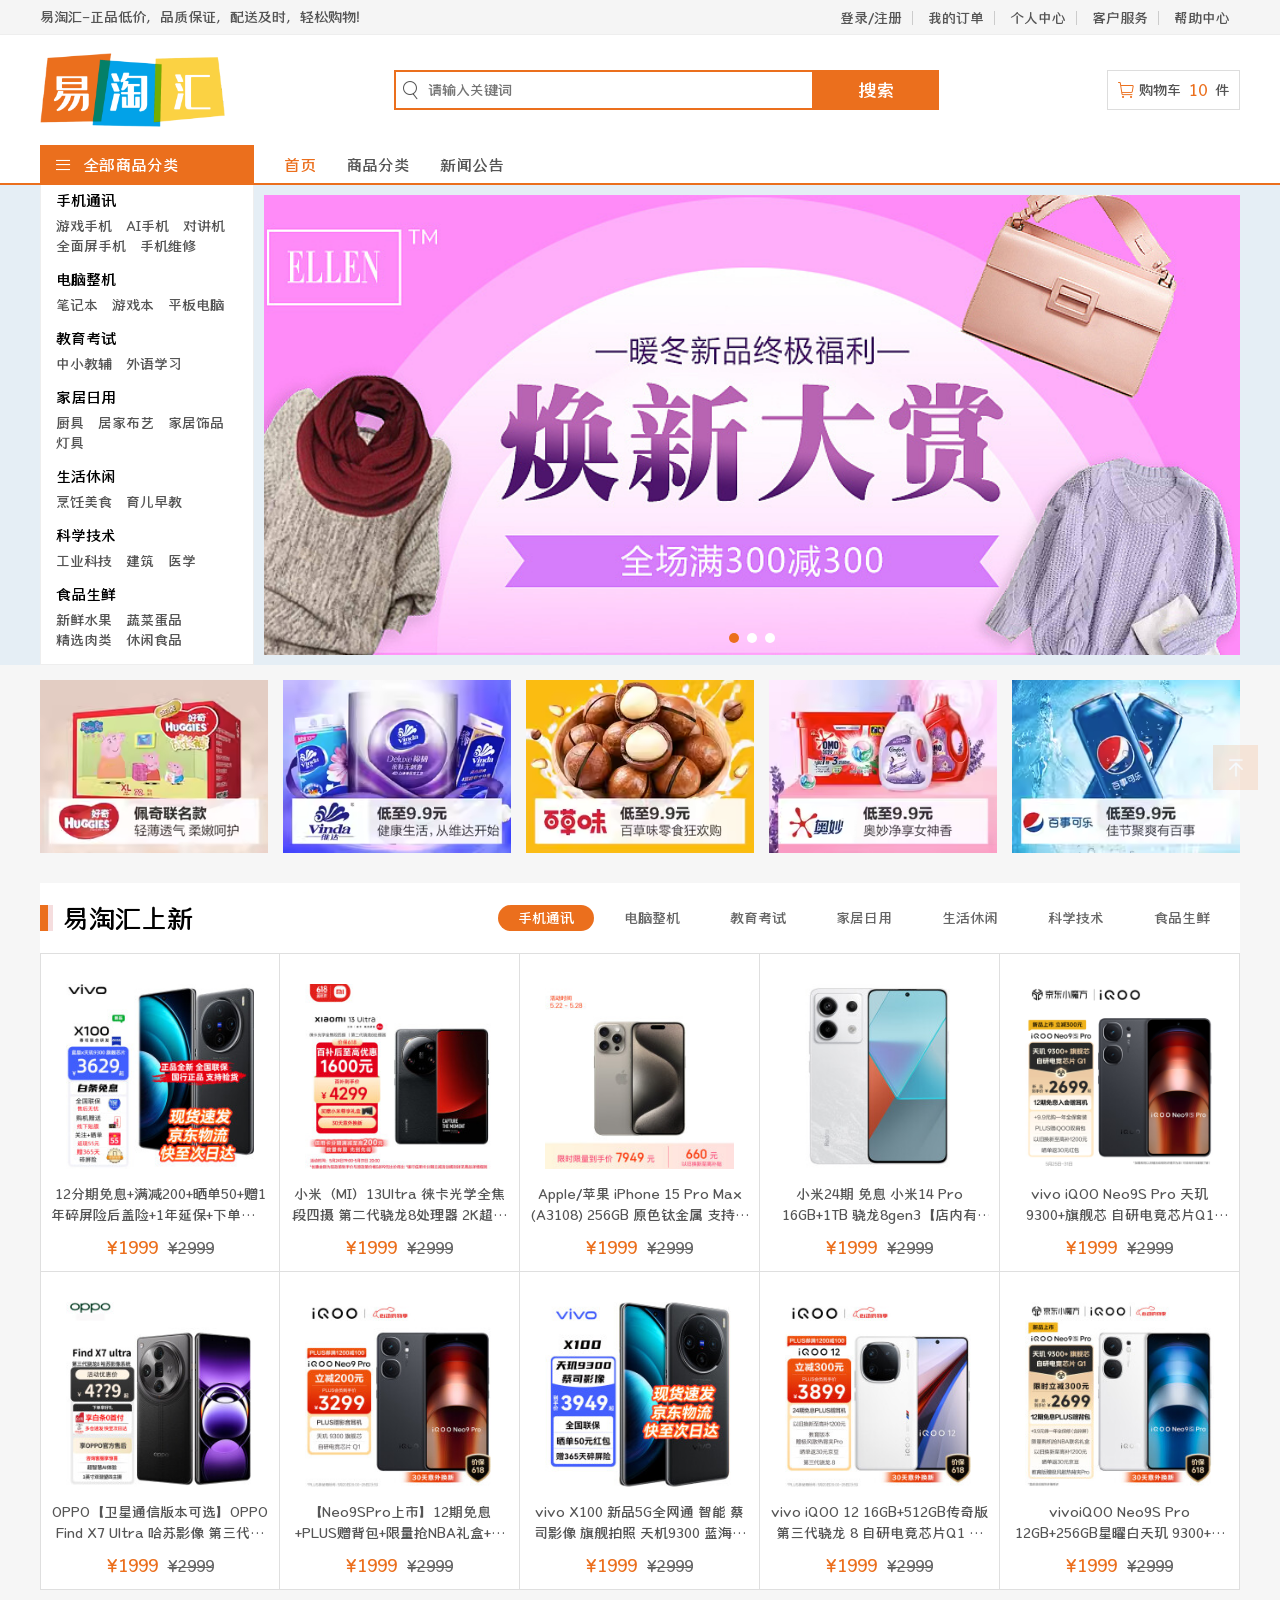
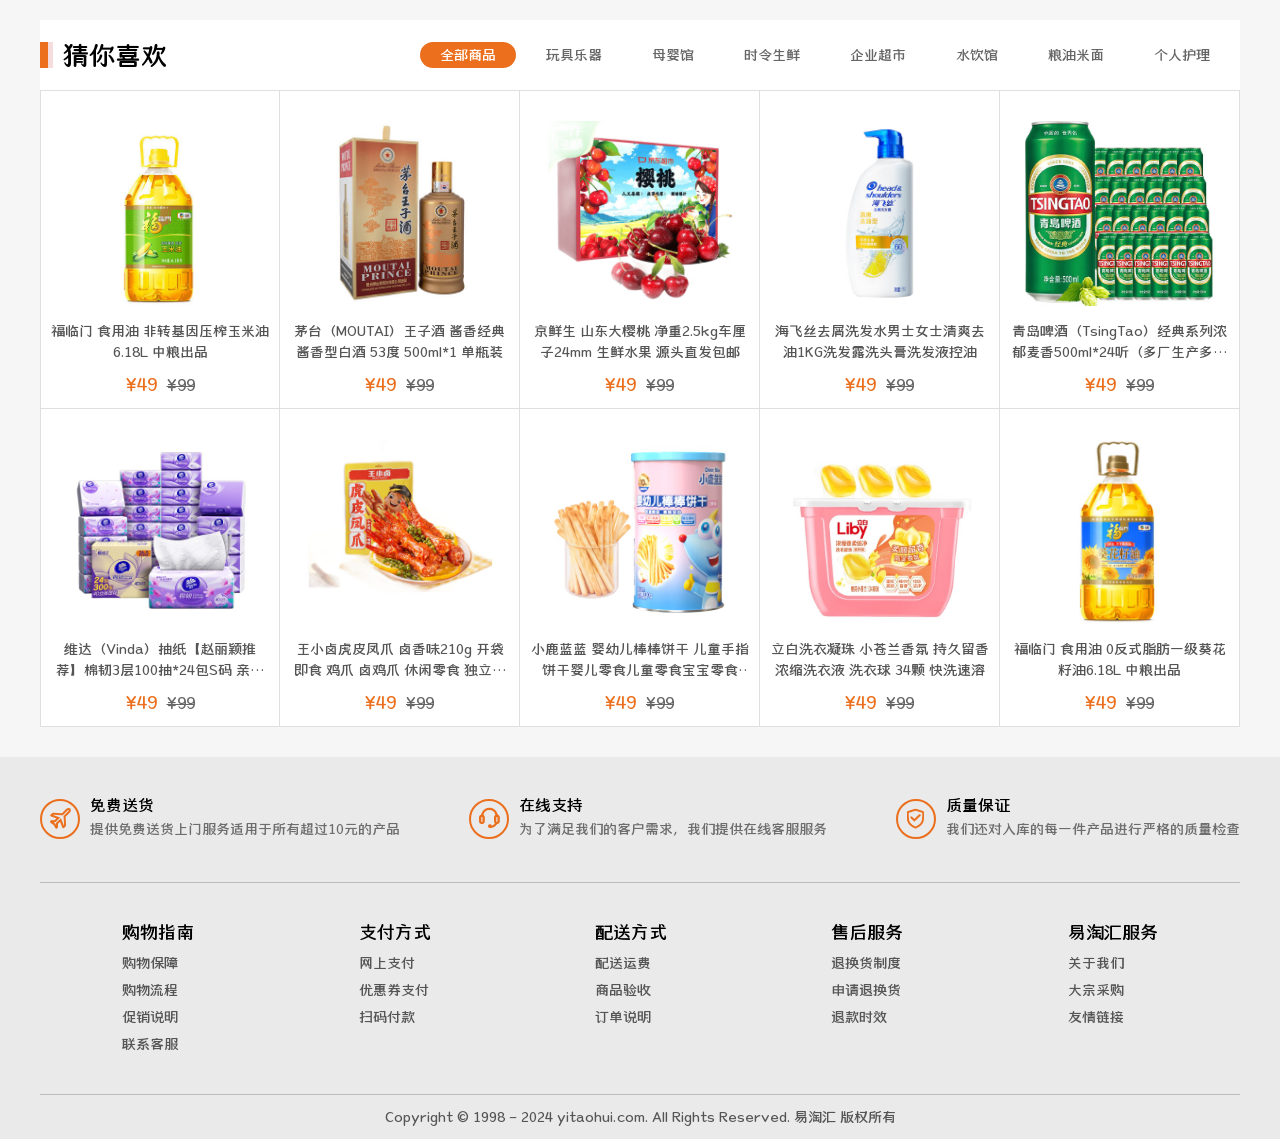
==== target/classes/static/index.html @ 81fc7fd7 "v1.0" ====
<!DOCTYPE html>
<html lang="en">

<head>
    <meta charset="UTF-8">
    <meta http-equiv="X-UA-Compatible" content="IE=edge">
    <meta name="applicable-device" content="pc,mobile">
    <!-- <meta name="viewport" content="width=device-width, initial-scale=1.0"> -->
    <link rel="shortcut icon" href="./images/favicon.png" type="image/x-icon">
    <title>首页</title>
    <link rel="stylesheet" href="./icon/iconfont.css">
    <link rel="stylesheet" href="./css/common.css">
    <link rel="stylesheet" href="./css/swiper-bundle.min.css">
    <link rel="stylesheet" href="./css/main.css">
</head>

<body>
    <div class="header-top">
        <div class="container">
            <div class="left">易淘汇-正品低价，品质保证，配送及时，轻松购物！</div>
            <div class="right">
                <a href="./login.html">登录/注册</a>
                <a href="./orderForm.html">我的订单</a>
                <a href="javascript:;">个人中心</a>
                <a href="javascript:;">客户服务</a>
                <a href="javascript:;">帮助中心</a>
            </div>
        </div>
    </div>

    <div class="header-middle">
        <div class="container">
            <a href="./index.html" class="logo">
                <img src="./images/logo.png" alt="" />
            </a>
            <div class="search">
                <form action="">
                    <i class="iconfont icon-sousuo"></i>
                    <input type="text" placeholder="请输入关键词" />
                    <button>搜索</button>
                </form>
            </div>
            <a href="./cart.html" class="cart">
                <i class="iconfont icon-gouwuche"></i>
                购物车<span>10</span>件
            </a>
        </div>
    </div>

    <div class="header">
        <div class="container">
            <div class="cate">
                <span>
                    <i class="iconfont icon-fenlei"></i>全部商品分类
                </span>
                <div class="cate-detail">
                    <div class="item">
                        <a href="javascript:;" class="fir">手机通讯</a>
                        <div class="sub">
                            <a href="javascript:;">游戏手机</a>
                            <a href="javascript:;">AI手机</a>
                            <a href="javascript:;">对讲机</a>
                            <a href="javascript:;">全面屏手机</a>
                            <a href="javascript:;">手机维修</a>
                        </div>
                    </div>
                    <div class="item">
                        <a href="javascript:;" class="fir">电脑整机</a>
                        <div class="sub">
                            <a href="javascript:;">笔记本</a>
                            <a href="javascript:;">游戏本</a>
                            <a href="javascript:;">平板电脑</a>
                        </div>
                    </div>
                    <div class="item">
                        <a href="javascript:;" class="fir">教育考试</a>
                        <div class="sub">
                            <a href="javascript:;">中小教辅</a>
                            <a href="javascript:;">外语学习</a>
                        </div>
                    </div>
                    <div class="item">
                        <a href="javascript:;" class="fir">家居日用</a>
                        <div class="sub">
                            <a href="javascript:;">厨具</a>
                            <a href="javascript:;">居家布艺</a>
                            <a href="javascript:;">家居饰品</a>
                            <a href="javascript:;">灯具</a>
                        </div>
                    </div>
                    <div class="item">
                        <a href="javascript:;" class="fir">生活休闲</a>
                        <div class="sub">
                            <a href="javascript:;">烹饪美食</a>
                            <a href="javascript:;">育儿早教</a>
                        </div>
                    </div>
                    <div class="item">
                        <a href="javascript:;" class="fir">科学技术</a>
                        <div class="sub">
                            <a href="javascript:;">工业科技</a>
                            <a href="javascript:;">建筑</a>
                            <a href="javascript:;">医学</a>
                        </div>
                    </div>
                    <div class="item">
                        <a href="javascript:;" class="fir">食品生鲜</a>
                        <div class="sub">
                            <a href="javascript:;">新鲜水果</a>
                            <a href="javascript:;">蔬菜蛋品</a>
                            <a href="javascript:;">精选肉类</a>
                            <a href="javascript:;">休闲食品</a>
                        </div>
                    </div>
                </div>
            </div>
            <ul class="menu">
                <li class="active"><a href="./index.html">首页</a></li>
                <li><a href="./productList.html">商品分类</a></li>
                <li><a href="./news.html">新闻公告</a></li>
            </ul>
        </div>
    </div>

    <div class="index-banner">
        <div class="container">
            <div class="swiper aki-swiper">
                <div class="swiper-wrapper">
                    <div class="swiper-slide">
                        <a href="javascript:;" class="box-img">
                            <img src="./images/banner1.jpg" alt="" />
                        </a>
                    </div>
                    <div class="swiper-slide">
                        <a href="javascript:;" class="box-img">
                            <img src="./images/banner2.png" alt="" />
                        </a>
                    </div>
                    <div class="swiper-slide">
                        <a href="javascript:;" class="box-img">
                            <img src="./images/banner3.jpg" alt="" />
                        </a>
                    </div>
                </div>
                <div class="swiper-button-prev"></div>
                <div class="swiper-button-next"></div>
                <div class="swiper-pagination"></div>
            </div>
        </div>
    </div>

    <div class="index-recommend">
        <div class="container">
            <a href="javascript:;">
                <img src="./images/banner-recommend4.avif" alt="" />
                <div class="layer">好奇成长裤<br>佩奇联名款</div>
            </a>
            <a href="javascript:;">
                <img src="./images/banner-recommend5.avif" alt="" />
                <div class="layer">维达低<br>至9.9元</div>
            </a>
            <a href="javascript:;">
                <img src="./images/banner-recommend6.avif" alt="" />
                <div class="layer">百草味<br>低至9.9元</div>
            </a>
            <a href="javascript:;">
                <img src="./images/banner-recommend7.avif" alt="" />
                <div class="layer">奥妙净享女神香<br>低至9.9元</div>
            </a>
            <a href="javascript:;">
                <img src="./images/banner-recommend8.avif" alt="" />
                <div class="layer">佳节聚爽有百事<br>低至9.9元</div>
            </a>
        </div>
    </div>

    <div class="index-sec1">
        <div class="container">
            <div class="common-title">
                <h1>易淘汇上新</h1>
                <div class="cate">
                    <a href="javascript:;" class="active">手机通讯</a>
                    <a href="javascript:;">电脑整机</a>
                    <a href="javascript:;">教育考试</a>
                    <a href="javascript:;">家居日用</a>
                    <a href="javascript:;">生活休闲</a>
                    <a href="javascript:;">科学技术</a>
                    <a href="javascript:;">食品生鲜</a>
                </div>
            </div>
            <div class="item-all">
                <a href="./productShow.html" class="item">
                    <div class="box-img">
                        <img src="./images/product1.jpg" alt="" />
                    </div>
                    <h3 class="clamp2">12分期免息+满减200+晒单50+赠1年碎屏险后盖险+1年延保+下单后关注店铺额外返现5元</h3>
                    <div class="price">￥1999<span>￥2999</span></div>
                </a>
                <a href="./productShow.html" class="item">
                    <div class="box-img">
                        <img src="./images/product2.jpg" alt="" />
                    </div>
                    <h3 class="clamp2">小米（MI）13Ultra 徕卡光学全焦段四摄 第二代骁龙8处理器 2K超色准屏 16+512GB 黑色 AI</h3>
                    <div class="price">￥1999<span>￥2999</span></div>
                </a>
                <a href="./productShow.html" class="item">
                    <div class="box-img">
                        <img src="./images/product3.jpg" alt="" />
                    </div>
                    <h3 class="clamp2">Apple/苹果 iPhone 15 Pro Max (A3108) 256GB 原色钛金属 支持移动联通电信5G 双卡双待</h3>
                    <div class="price">￥1999<span>￥2999</span></div>
                </a>
                <a href="./productShow.html" class="item">
                    <div class="box-img">
                        <img src="./images/product4.jpg" alt="" />
                    </div>
                    <h3 class="clamp2">小米24期 免息 小米14 Pro 16GB+1TB 骁龙8gen3【店内有售】 Redmi Note13 Pro 2亿像素 5G</h3>
                    <div class="price">￥1999<span>￥2999</span></div>
                </a>
                <a href="./productShow.html" class="item">
                    <div class="box-img">
                        <img src="./images/product5.png" alt="" />
                    </div>
                    <h3 class="clamp2">vivo iQOO Neo9S Pro 天玑9300+旗舰芯 自研电竞芯片Q1 1.5K 144Hz 8T 全天候无感屏 电竞游戏5G</h3>
                    <div class="price">￥1999<span>￥2999</span></div>
                </a>
                <a href="./productShow.html" class="item">
                    <div class="box-img">
                        <img src="./images/product6.jpg" alt="" />
                    </div>
                    <h3 class="clamp2">OPPO【卫星通信版本可选】OPPO Find X7 Ultra 哈苏影像 第三代骁龙8 AI</h3>
                    <div class="price">￥1999<span>￥2999</span></div>
                </a>
                <a href="./productShow.html" class="item">
                    <div class="box-img">
                        <img src="./images/product7.jpg" alt="" />
                    </div>
                    <h3 class="clamp2">【Neo9SPro上市】12期免息+PLUS赠背包+限量抢NBA礼盒+以旧换新至高补贴1200元</h3>
                    <div class="price">￥1999<span>￥2999</span></div>
                </a>
                <a href="./productShow.html" class="item">
                    <div class="box-img">
                        <img src="./images/product8.jpg" alt="" />
                    </div>
                    <h3 class="clamp2">vivo X100 新品5G全网通 智能 蔡司影像 旗舰拍照 天机9300 蓝海电池 新品上市 辰夜黑 12GB+256GB</h3>
                    <div class="price">￥1999<span>￥2999</span></div>
                </a>
                <a href="./productShow.html" class="item">
                    <div class="box-img">
                        <img src="./images/product9.jpg" alt="" />
                    </div>
                    <h3 class="clamp2">vivo iQOO 12 16GB+512GB传奇版 第三代骁龙 8 自研电竞芯片Q1 大底主摄潜望式长焦 5G电竞</h3>
                    <div class="price">￥1999<span>￥2999</span></div>
                </a>
                <a href="./productShow.html" class="item">
                    <div class="box-img">
                        <img src="./images/product10.jpg" alt="" />
                    </div>
                    <h3 class="clamp2">vivoiQOO Neo9S Pro 12GB+256GB星曜白天玑 9300+旗舰芯自研电竞芯片Q1 IMX920索尼大底传感器电竞</h3>
                    <div class="price">￥1999<span>￥2999</span></div>
                </a>
            </div>
        </div>
    </div>

    <div class="index-sec2 index-sec1">
        <div class="container">
            <div class="common-title">
                <h1>猜你喜欢</h1>
                <div class="cate">
                    <a href="javascript:;" class="active">全部商品</a>
                    <a href="javascript:;">玩具乐器</a>
                    <a href="javascript:;">母婴馆</a>
                    <a href="javascript:;">时令生鲜</a>
                    <a href="javascript:;">企业超市</a>
                    <a href="javascript:;">水饮馆</a>
                    <a href="javascript:;">粮油米面</a>
                    <a href="javascript:;">个人护理</a>
                </div>
            </div>
            <div class="item-all">
                <a href="./productShow.html" class="item">
                    <div class="box-img">
                        <img src="./images/product21.jpg" alt="" />
                    </div>
                    <h3 class="clamp2">福临门 食用油 非转基因压榨玉米油6.18L 中粮出品</h3>
                    <div class="price">￥49<span>￥99</span></div>
                </a>
                <a href="./productShow.html" class="item">
                    <div class="box-img">
                        <img src="./images/product22.jpg" alt="" />
                    </div>
                    <h3 class="clamp2">茅台（MOUTAI）王子酒 酱香经典 酱香型白酒 53度 500ml*1 单瓶装</h3>
                    <div class="price">￥49<span>￥99</span></div>
                </a>
                <a href="./productShow.html" class="item">
                    <div class="box-img">
                        <img src="./images/product23.jpg" alt="" />
                    </div>
                    <h3 class="clamp2">京鲜生 山东大樱桃 净重2.5kg车厘子24mm 生鲜水果 源头直发包邮</h3>
                    <div class="price">￥49<span>￥99</span></div>
                </a>
                <a href="./productShow.html" class="item">
                    <div class="box-img">
                        <img src="./images/product24.jpg" alt="" />
                    </div>
                    <h3 class="clamp2">海飞丝去屑洗发水男士女士清爽去油1KG洗发露洗头膏洗发液控油</h3>
                    <div class="price">￥49<span>￥99</span></div>
                </a>
                <a href="./productShow.html" class="item">
                    <div class="box-img">
                        <img src="./images/product25.jpg" alt="" />
                    </div>
                    <h3 class="clamp2">青岛啤酒（TsingTao）经典系列浓郁麦香500ml*24听（多厂生产多种包装随机发货）</h3>
                    <div class="price">￥49<span>￥99</span></div>
                </a>
                <a href="./productShow.html" class="item">
                    <div class="box-img">
                        <img src="./images/product26.jpg" alt="" />
                    </div>
                    <h3 class="clamp2">维达（Vinda）抽纸【赵丽颖推荐】棉韧3层100抽*24包S码 亲肤无刺激 纸巾 整箱</h3>
                    <div class="price">￥49<span>￥99</span></div>
                </a>
                <a href="./productShow.html" class="item">
                    <div class="box-img">
                        <img src="./images/product27.jpg" alt="" />
                    </div>
                    <h3 class="clamp2">王小卤虎皮凤爪 卤香味210g 开袋即食 鸡爪 卤鸡爪 休闲零食 独立包装</h3>
                    <div class="price">￥49<span>￥99</span></div>
                </a>
                <a href="./productShow.html" class="item">
                    <div class="box-img">
                        <img src="./images/product28.jpg" alt="" />
                    </div>
                    <h3 class="clamp2">小鹿蓝蓝 婴幼儿棒棒饼干 儿童手指饼干婴儿零食儿童零食宝宝零食 130g</h3>
                    <div class="price">￥49<span>￥99</span></div>
                </a>
                <a href="./productShow.html" class="item">
                    <div class="box-img">
                        <img src="./images/product29.jpg" alt="" />
                    </div>
                    <h3 class="clamp2">立白洗衣凝珠 小苍兰香氛 持久留香 浓缩洗衣液 洗衣球 34颗 快洗速溶</h3>
                    <div class="price">￥49<span>￥99</span></div>
                </a>
                <a href="./productShow.html" class="item">
                    <div class="box-img">
                        <img src="./images/product210.jpg" alt="" />
                    </div>
                    <h3 class="clamp2">福临门 食用油 0反式脂肪一级葵花籽油6.18L 中粮出品</h3>
                    <div class="price">￥49<span>￥99</span></div>
                </a>
            </div>
        </div>
    </div>

    <div class="footer">
        <div class="container">
            <div class="footer-top">
                <div class="item">
                    <i class="iconfont icon-feiji"></i>
                    <div class="content">
                        <div class="title">免费送货</div>
                        <div class="desc">提供免费送货上门服务适用于所有超过10元的产品</div>
                    </div>
                </div>
                <div class="item">
                    <i class="iconfont icon-kefu1"></i>
                    <div class="content">
                        <div class="title">在线支持</div>
                        <div class="desc">为了满足我们的客户需求，我们提供在线客服服务</div>
                    </div>
                </div>
                <div class="item">
                    <i class="iconfont icon-zhiliangguanli"></i>
                    <div class="content">
                        <div class="title">质量保证</div>
                        <div class="desc">我们还对入库的每一件产品进行严格的质量检查</div>
                    </div>
                </div>
            </div>

            <div class="footer-middle">
                <div class="item">
                    <h3>购物指南</h3>
                    <ul>
                        <li><a href="javascript:;">购物保障</a></li>
                        <li><a href="javascript:;">购物流程</a></li>
                        <li><a href="javascript:;">促销说明</a></li>
                        <li><a href="javascript:;">联系客服</a></li>
                    </ul>
                </div>
                <div class="item">
                    <h3>支付方式</h3>
                    <ul>
                        <li><a href="javascript:;">网上支付</a></li>
                        <li><a href="javascript:;">优惠券支付</a></li>
                        <li><a href="javascript:;">扫码付款</a></li>
                    </ul>
                </div>
                <div class="item">
                    <h3>配送方式</h3>
                    <ul>
                        <li><a href="javascript:;">配送运费</a></li>
                        <li><a href="javascript:;">商品验收</a></li>
                        <li><a href="javascript:;">订单说明</a></li>
                    </ul>
                </div>
                <div class="item">
                    <h3>售后服务</h3>
                    <ul>
                        <li><a href="javascript:;">退换货制度</a></li>
                        <li><a href="javascript:;">申请退换货</a></li>
                        <li><a href="javascript:;">退款时效</a></li>
                    </ul>
                </div>
                <div class="item">
                    <h3>易淘汇服务</h3>
                    <ul>
                        <li><a href="javascript:;">关于我们</a></li>
                        <li><a href="javascript:;">大宗采购</a></li>
                        <li><a href="javascript:;">友情链接</a></li>
                    </ul>
                </div>
            </div>

            <div class="footer-bottom">
                Copyright © 1998 - 2024 yitaohui.com. All Rights Reserved. 易淘汇 版权所有
            </div>
        </div>
    </div>

    <div id="roll-top">
        <a href="#" class="topping">
            <img src="./images/top.png" alt="">
        </a>
    </div>

    <script src="./js/jquery-3.5.1.min.js"></script>
    <script src="./js/swiper-bundle.min.js"></script>
    <script src="./js/main.js"></script>
</body>

</html>
---- target/classes/static/icon/iconfont.css ----
@font-face {
  font-family: "iconfont"; /* Project id 4454016 */
  src: url('iconfont.woff2?t=1710342226890') format('woff2'),
       url('iconfont.woff?t=1710342226890') format('woff'),
       url('iconfont.ttf?t=1710342226890') format('truetype');
}

.iconfont {
  font-family: "iconfont" !important;
  font-size: 16px;
  font-style: normal;
  -webkit-font-smoothing: antialiased;
  -moz-osx-font-smoothing: grayscale;
}

.icon-2:before {
  content: "\e623";
}

.icon-goumai:before {
  content: "\e811";
}

.icon-fenlei:before {
  content: "\e600";
}

.icon-laji2:before {
  content: "\e651";
}

.icon-feiji:before {
  content: "\e631";
}

.icon-zhiliangguanli:before {
  content: "\e62a";
}

.icon-kefu1:before {
  content: "\e621";
}

.icon-xiangyou1:before {
  content: "\e775";
}

.icon-jiaxingshoucangtianchong:before {
  content: "\e683";
}

.icon-xiala:before {
  content: "\e6b8";
}

.icon-yonghu:before {
  content: "\e6b3";
}

.icon-gouwuche:before {
  content: "\e635";
}

.icon-sousuo:before {
  content: "\e606";
}

.icon-a-shoucang-weishoucang:before {
  content: "\e60b";
}
---- target/classes/static/css/common.css ----
* {
    margin: 0;
    padding: 0;
    border: none;
    outline-style: none;
    box-sizing: border-box;
}

table {
    border-collapse: collapse;
    border-spacing: 0;
}

i {
    font-style: normal;
    font-weight: normal;
}

ol,
ul {
    list-style: none;
}

input,
textarea,
select,
button {
    font-family: "abcfont";
    font-weight: inherit;
    resize: none;
}

::placeholder {
    font-family: "abcfont";
}

a,
a:focus,
a:hover {
    text-decoration: none !important;
    color: inherit;
}

@font-face {
    font-family: "abcfont";
    src: url("./zaozigongfangnaisiti.ttf");
}

html {
    font-size: 14px;
    color: #555;
    font-family: "abcfont";
    overflow-x: hidden;
    -webkit-font-smoothing: antialiased;
    position: relative;
    line-height: 1;
    scroll-behavior: smooth;
    background: #f6f6f6;
    --themeColor: #eb6f1d;
    --themeColor2: rgb(235, 111, 29, 0.7);
}

::selection {
    background: var(--themeColor);
    color: #fff;
}

:focus {
    outline-color: var(--themeColor);
}

img {
    max-width: 100%;
    height: auto;
    transition: all 0.3s ease;
    display: block;
}

.layer {
    position: absolute;
    top: 0;
    left: 0;
    width: 100%;
    height: 100%;
}

.tab-content>.tab-pane {
    display: none;
}

.tab-content>.active {
    display: block;
}

.clamp1,
.clamp2,
.clamp3,
.clamp4 {
    text-overflow: ellipsis;
    display: -webkit-box;
    -webkit-line-clamp: 1;
    -webkit-box-orient: vertical;
    overflow: hidden;
}

.clamp2 {
    -webkit-line-clamp: 2;
}

.clamp3 {
    -webkit-line-clamp: 3;
}

.clamp4 {
    -webkit-line-clamp: 4;
}

.container {
    box-sizing: border-box;
    width: 1200px;
    margin: 0 auto;
}

.aki-swiper .swiper-button-prev,
.aki-swiper .swiper-button-next {
    width: 45px;
    height: 45px;
    border-radius: 50%;
    background: rgba(0, 0, 0, 0.5);
    display: flex;
    align-items: center;
    justify-content: center;
    opacity: 0 !important;
    transition: all 0.4s ease;
}

.aki-swiper .swiper-button-prev {
    left: 30px;
    transform: translateX(-20px);
}

.aki-swiper .swiper-button-next {
    right: 30px;
    transform: translateX(20px);
}

.aki-swiper:hover .swiper-button-prev,
.aki-swiper:hover .swiper-button-next {
    opacity: 1 !important;
    transform: translateX(0);
}

.aki-swiper .swiper-button-next.swiper-button-disabled,
.aki-swiper .swiper-button-prev.swiper-button-disabled {
    cursor: no-drop;
    pointer-events: all;
}

.aki-swiper .swiper-button-prev:hover,
.aki-swiper .swiper-button-next:hover {
    background: var(--themeColor);
}

.aki-swiper .swiper-button-prev::after,
.aki-swiper .swiper-button-next::after {
    font-size: 20px;
    color: white;
}

.aki-swiper .swiper-pagination span {
    width: 10px;
    height: 10px;
    opacity: 1;
    background: white;
}

.aki-swiper .swiper-pagination span.swiper-pagination-bullet-active {
    background: var(--themeColor);
}

.common-title {
    display: flex;
    align-items: center;
    justify-content: space-between;
    height: 70px;
    padding-right: 10px;
}

.common-title h1 {
    font-size: 26px;
    font-weight: normal;
    color: black;
    display: flex;
    align-items: center;
}

.common-title h1::before {
    content: "";
    display: inline-block;
    width: 8px;
    height: 26px;
    background: var(--themeColor);
    border-right: 5px solid #f5ddde;
    margin-right: 10px;
}

.common-title .cate {
    display: flex;
    align-items: center;
    gap: 10px;
}

.common-title .cate a {
    display: inline-flex;
    align-items: center;
    justify-content: center;
    padding: 0 20px;
    height: 26px;
    border-radius: 20px;
    color: #666;
    transition: all 0.3s ease;
}

.common-title .cate a.active,
.common-title .cate a:hover {
    color: white;
    background: var(--themeColor);
}

.bg-banner .container {
    position: relative;
    font-size: 0;
}

.bg-banner img {
    width: 100%;
    height: 250px;
    object-fit: cover;
}

.bg-banner .route {
    position: absolute;
    bottom: 30px;
    left: -15px;
    height: 40px;
    padding: 0 30px;
    display: flex;
    align-items: center;
    color: white;
    z-index: 10;
    font-size: 14px;
    background: var(--themeColor);
}

.bg-banner .route span {
    margin: 0 10px;
}

.bg-banner .layer {
    position: absolute;
    left: 0;
    top: 0;
    z-index: 5;
    width: 100%;
    height: 100%;
    display: flex;
    align-items: center;
    justify-content: center;
    color: white;
    font-size: 30px;
    background: rgb(0, 0, 0, 0.4);
    letter-spacing: 5px;
}

.pager {
    display: flex;
    align-items: center;
    justify-content: center;
    margin-top: 20px;
}

.pager a {
    display: flex;
    align-items: center;
    justify-content: center;
    width: 36px;
    height: 36px;
    font-size: 14px;
    background: #fff;
    margin: 0 5px;
    border: 1px solid #dcdee2;
    transition: all 0.4s ease;
}

.pager a .iconfont {
    font-size: 14px;
}

.pager a.active,
.pager a:hover {
    background: var(--themeColor);
    color: white;
    border-color: var(--themeColor);
}
---- target/classes/static/css/main.css ----
.header-top {
    background-color: #f5f5f5;
    border-bottom: 1px solid #eee;
}

.header-top .container {
    display: flex;
    align-items: center;
    justify-content: space-between;
    height: 34px;
}

.header-top .container .right {
    display: flex;
}

.header-top .container .right a {
    padding: 0 10px 0 15px;
    margin: 9px 0 8px;
    border-right: solid 1px #ccc;
    transition: all 0.3s ease;
}

.header-top .container .right a:hover,
.header-top .container .right a.active {
    color: var(--themeColor);
}

.header-top .container .right a:last-child {
    border-right: none;
}

.header-middle {
    background: white;
}

.header-middle .container {
    display: flex;
    align-items: center;
    justify-content: space-between;
    height: 110px;
}

.header-middle a.logo img {
    height: 74px;
}

.header-middle .search form {
    display: flex;
    align-items: center;
    justify-content: center;
    position: relative;
}

.header-middle .search form .iconfont {
    position: absolute;
    left: 0;
    top: 0;
    width: 32px;
    height: 100%;
    display: flex;
    align-items: center;
    justify-content: center;
    font-size: 18px;
}

.header-middle .search form input {
    width: 420px;
    height: 40px;
    padding-left: 32px;
    font-size: 14px;
    float: right;
    border: 2px solid var(--themeColor);
}

.header-middle .search form button {
    width: 125px;
    height: 40px;
    background-color: var(--themeColor);
    color: #fff;
    font-size: 18px;
    cursor: pointer;
}

.header-middle a.cart {
    display: flex;
    align-items: center;
    justify-content: center;
    height: 40px;
    padding: 10px;
    border: 1px solid #ddd;
    transition: all 0.3s ease;
}

.header-middle a.cart .iconfont {
    font-size: 16px;
    margin-right: 5px;
    color: var(--themeColor);
}

.header-middle a.cart span {
    padding: 0 8px;
    font-size: 16px;
    color: var(--themeColor);
}

.header-middle a.cart:hover {
    border-color: var(--themeColor);
}

.header {
    position: relative;
    z-index: 99;
    background: white;
}

.header::after {
    content: "";
    position: absolute;
    left: 0;
    bottom: 0;
    width: 100%;
    height: 2px;
    background: var(--themeColor);
}

.header .container {
    display: flex;
    position: relative;
    z-index: 2;
}

.header .cate {
    position: relative;
}

.header .cate>span {
    display: flex;
    align-items: center;
    width: 214px;
    height: 40px;
    background: var(--themeColor);
    color: white;
    font-size: 16px;
    padding: 10px 15px;
    cursor: pointer;
}

.header .cate>span .iconfont {
    margin-right: 12px;
}

.header .cate .cate-detail {
    position: absolute;
    left: 0;
    top: 100%;
    width: 100%;
    height: 480px;
    background: #fff;
    border: 1px solid #eee;
    border-top: none;
}

.header .cate.style2 .cate-detail {
    opacity: 0;
    transform-origin: 0% 0%;
    transform: scaleY(0);
    pointer-events: none;
    transition: all 0.4s ease;
}

.header .cate.style2:hover .cate-detail {
    opacity: 1;
    transform: scaleY(1);
    pointer-events: all;
}

.header .cate .cate-detail .item {
    padding: 8px 8px 8px 15px;
}

.header .cate .cate-detail .item a.fir {
    font-size: 15px;
    color: black;
    transition: all 0.3s ease;
}

.header .cate .cate-detail .item .sub {
    margin-top: 8px;
}

.header .cate .cate-detail .item .sub a {
    display: inline-block;
    margin-right: 10px;
    padding: 3px 0;
    transition: all 0.3s ease;
}

.header .cate .cate-detail .item a.fir:hover,
.header .cate .cate-detail .item .sub a:hover {
    color: var(--themeColor);
}

.header ul.menu {
    display: flex;
    align-items: center;
}

.header ul.menu li {
    margin-left: 30px;
}

.header ul.menu li a {
    display: flex;
    align-items: center;
    height: 40px;
    font-size: 16px;
    transition: all 0.3s ease;
}

.header ul.menu li a:hover,
.header ul.menu li.active a {
    color: var(--themeColor);
}

.index-banner {
    height: 480px;
    background: rgb(229, 238, 245);
}

.index-banner .container {
    padding: 10px 0 10px 224px;
    display: flex;
}

.index-banner .swiper {
    width: 100%;
    user-select: none;
}

.index-banner .swiper img {
    width: 100%;
    height: 460px;
    object-fit: cover;
}

.index-recommend {
    margin-top: 15px;
}

.index-recommend .container {
    display: flex;
    gap: 15px;
}

.index-recommend a {
    display: block;
    flex: 1;
    position: relative;
    overflow: hidden;
}

.index-recommend a .layer {
    display: flex;
    align-items: center;
    justify-content: center;
    background: var(--themeColor2);
    color: white;
    font-size: 16px;
    opacity: 0;
    line-height: 1.5;
    text-align: center;
    transform: scale(0);
    transition: all 0.4s ease;
}

.index-recommend a:hover .layer {
    opacity: 1;
    transform: scale(1);
}

.index-recommend a:hover img {
    transform: scale(1.1);
}

.index-sec1 {
    margin-top: 30px;
}

.index-sec1 .container {
    background: white;
}

.index-sec1 .item-all {
    display: flex;
    flex-wrap: wrap;
}

.index-sec1 .item-all a.item {
    display: block;
    width: 20%;
    border-right: 1px solid #dfdfdf;
    border-top: 1px solid #dfdfdf;
    border-bottom: 1px solid #dfdfdf;
    padding: 15px 10px;
    position: relative;
    z-index: 2;
    overflow: hidden;
}

.index-sec1 .item-all a.item:nth-child(1),
.index-sec1 .item-all a.item:nth-child(2),
.index-sec1 .item-all a.item:nth-child(3),
.index-sec1 .item-all a.item:nth-child(4),
.index-sec1 .item-all a.item:nth-child(5) {
    border-bottom: none !important;
}

.index-sec1 .item-all a.item:nth-of-type(5n+1) {
    border-left: 1px solid #dfdfdf;
}

.index-sec1 .item-all a.item::before {
    content: "";
    position: absolute;
    left: 0;
    top: 0;
    width: 0;
    height: 0;
    z-index: -1;
    opacity: 0;
    border-left: 2px solid var(--themeColor);
    border-top: 2px solid var(--themeColor);
    transition: all 0.5s ease;
}

.index-sec1 .item-all a.item::after {
    content: "";
    position: absolute;
    right: 0;
    bottom: 0;
    width: 0;
    height: 0;
    z-index: -1;
    opacity: 0;
    border-right: 2px solid var(--themeColor);
    border-bottom: 2px solid var(--themeColor);
    transition: all 0.5s ease;
}

.index-sec1 .item-all a.item:hover:before,
.index-sec1 .item-all a.item:hover:after {
    width: 100%;
    height: 100%;
    opacity: 1;
}

.index-sec1 .item-all a.item .box-img {
    padding: 15px;
    font-size: 0;
}

.index-sec1 .item-all a.item .box-img img {
    width: 100%;
    height: 185px;
    object-fit: cover;
}

.index-sec1 .item-all a.item:hover .box-img img {
    transform: scale(0.9);
}

.index-sec1 .item-all a.item h3 {
    text-align: center;
    font-size: 14px;
    font-weight: normal;
    line-height: 1.5;
    transition: all 0.4s ease;
}

.index-sec1 .item-all a.item:hover h3 {
    color: var(--themeColor);
}

.index-sec1 .item-all a.item .price {
    text-align: center;
    font-size: 18px;
    margin-top: 12px;
    color: var(--themeColor);
}

.index-sec1 .item-all a.item .price span {
    padding-left: 10px;
    font-size: 16px;
    color: #666;
    text-decoration: line-through;
}

.index-sec2 {
    margin-bottom: 30px;
}

.footer {
    background: #eaeaea;
}

.footer .footer-top {
    display: flex;
    justify-content: space-between;
    padding: 40px 0;
    border-bottom: 1px solid #bbbbbb;
}

.footer .footer-top .item {
    display: flex;
    align-items: center;
}

.footer .footer-top .item .iconfont {
    width: 40px;
    height: 40px;
    border-radius: 50%;
    display: flex;
    align-items: center;
    justify-content: center;
    font-size: 20px;
    position: relative;
    z-index: 2;
    margin-right: 10px;
    border: 2px solid var(--themeColor);
    color: var(--themeColor);
    transition: all 0.4s ease;
    font-weight: bold;
}

.footer .footer-top .item .title {
    font-size: 16px;
    margin-bottom: 5px;
    color: black;
}

.footer .footer-top .item .desc {
    font-size: 14px;
    line-height: 1.7;
    color: #6d6d6d;
    white-space: nowrap;
}

.footer .footer-middle {
    display: flex;
    justify-content: space-around;
    padding: 40px 0 30px 0;
    border-bottom: 1px solid #bbbbbb;
}

.footer .footer-middle h3 {
    font-size: 18px;
    color: black;
    font-weight: normal;
}

.footer .footer-middle ul {
    margin-top: 15px;
}

.footer .footer-middle ul a {
    display: inline-block;
    margin-bottom: 12px;
    font-size: 14px;
    transition: all 0.3s ease;
    border-bottom: 1px solid transparent;
}

.footer .footer-middle ul a:hover {
    color: var(--themeColor);
    border-color: var(--themeColor);
}

.footer .footer-bottom {
    padding: 15px;
    text-align: center;
}

/* 图书列表页 */

.page-bookslist .bookslist-sec1 {
    background: white;
    padding: 18px 20px 25px 20px;
    font-size: 14px;
    margin-top: 30px;
}

.page-bookslist .bookslist-sec1 .item {
    display: flex;
    align-items: flex-start;
    flex-wrap: wrap;
    padding: 5px 10px 12px 10px;
    border-bottom: 1px #eee dashed;
}

.page-bookslist .bookslist-sec1 .item .title {
    margin-right: 10px;
    margin-top: 7px;
    white-space: nowrap;
}

.page-bookslist .bookslist-sec1 .item .all {
    display: flex;
    align-items: center;
    justify-content: space-between;
    width: 142px;
}

.page-bookslist .bookslist-sec1 .item .other {
    display: flex;
    flex-wrap: wrap;
    width: calc(100% - 142px);
}

.page-bookslist .bookslist-sec1 .item a {
    display: inline-flex;
    align-items: center;
    justify-content: center;
    height: 24px;
    padding: 0 15px;
    transition: all 0.3s ease;
    margin-top: 7px;
    margin-right: 4px;
    white-space: nowrap;
}

.page-bookslist .bookslist-sec1 .item a.active,
.page-bookslist .bookslist-sec1 .item a:hover {
    background: var(--themeColor);
    color: white;
}

.page-bookslist .bookslist-sec2 {
    display: flex;
    flex-wrap: wrap;
    gap: 20px;
    margin-top: 20px;
}

.page-bookslist .bookslist-sec2 a.once {
    width: calc(20% - 16px);
    background: white;
    padding: 12px 12px 50px 12px;
    position: relative;
    border: 1px solid #ecebeb;
    transition: all 0.4s ease;
}

.page-bookslist .bookslist-sec2 a.once:hover {
    border-color: var(--themeColor);
    box-shadow: 0 0 8px var(--themeColor);
}

.page-bookslist .bookslist-sec2 a.once:hover img {
    transform: scale(1.1);
}

.page-bookslist .bookslist-sec2 a.once .price {
    font-size: 20px;
    margin-top: 8px;
    color: var(--themeColor);
}

.page-bookslist .bookslist-sec2 a.once .title {
    font-size: 14px;
    color: black;
    margin-top: 8px;
    line-height: 1.5;
}

.page-bookslist .bookslist-sec2 a.once .info {
    font-size: 12px;
    display: flex;
    justify-content: space-between;
    margin-top: 12px;
}

.page-bookslist .bookslist-sec2 a.once .btn {
    position: absolute;
    left: 0;
    bottom: 0;
    z-index: 2;
    width: 100%;
    height: 40px;
    border-top: 1px solid #ecebeb;
    display: flex;
}

.page-bookslist .bookslist-sec2 a.once .btn .collection {
    width: 40px;
    height: 100%;
}

.page-bookslist .bookslist-sec2 a.once .btn .collection .iconfont {
    font-size: 20px;
}

.page-bookslist .bookslist-sec2 a.once .btn .cart {
    width: calc(100% - 40px);
    height: 100%;
    border-left: 1px solid #ecebeb;
}

.page-bookslist .bookslist-sec2 a.once .btn .cart .iconfont {
    font-size: 20px;
    margin-right: 8px;
}

.page-bookslist .bookslist-sec2 a.once .btn span {
    position: relative;
    display: flex;
    align-items: center;
    justify-content: center;
    overflow: hidden;
    transition: all 0.4s ease;
}

.page-bookslist .bookslist-sec2 a.once .btn span::after {
    content: "";
    position: absolute;
    left: 0;
    top: 0;
    z-index: -1;
    width: 100%;
    height: 100%;
    background: var(--themeColor);
    transform: translateX(-100%);
    transition: all 0.4s ease;
}

.page-bookslist .bookslist-sec2 a.once .btn span:hover {
    color: white !important;
}

.page-bookslist .bookslist-sec2 a.once .btn span:hover::after {
    transform: translateX(0);
}

.bookslist-sec3 {
    background: white;
    margin-top: 30px;
}

.bookslist-sec3 .item-all {
    display: flex;
    flex-wrap: wrap;
}

.bookslist-sec3 .item-all a.item {
    display: block;
    width: 20%;
    border-right: 1px solid #dfdfdf;
    border-top: 1px solid #dfdfdf;
    border-bottom: 1px solid #dfdfdf;
    padding: 15px 10px;
    position: relative;
    z-index: 2;
    overflow: hidden;
}

.bookslist-sec3 .item-all a.item:nth-child(1),
.bookslist-sec3 .item-all a.item:nth-child(2),
.bookslist-sec3 .item-all a.item:nth-child(3),
.bookslist-sec3 .item-all a.item:nth-child(4),
.bookslist-sec3 .item-all a.item:nth-child(5) {
    border-bottom: none !important;
}

.bookslist-sec3 .item-all a.item:nth-of-type(5n+1) {
    border-left: 1px solid #dfdfdf;
}

.bookslist-sec3 .item-all a.item .num {
    position: absolute;
    left: 10px;
    top: 0;
    width: 26px;
    height: 22px;
    background-image: url(../images/ranking-icon.png);
    background-size: 26px 22px;
    background-repeat: no-repeat;
    display: flex;
    align-items: center;
    justify-content: center;
    color: white;
    font-size: 14px;
}

.bookslist-sec3 .item-all a.item::before {
    content: "";
    position: absolute;
    left: 0;
    top: 0;
    width: 0;
    height: 100%;
    z-index: -1;
    opacity: 0;
    background: #eee;
    transition: all 0.5s ease;
}

.bookslist-sec3 .item-all a.item::after {
    content: "";
    position: absolute;
    right: 0;
    top: 0;
    width: 0;
    height: 100%;
    z-index: -1;
    opacity: 0;
    background: #eee;
    transition: all 0.5s ease;
}

.bookslist-sec3 .item-all a.item:hover:before,
.bookslist-sec3 .item-all a.item:hover:after {
    width: 50%;
    opacity: 1;
}

.bookslist-sec3 .item-all a.item .box-img {
    padding: 15px;
    font-size: 0;
}

.bookslist-sec3 .item-all a.item .box-img img {
    width: 100%;
    height: 185px;
    object-fit: cover;
}

.bookslist-sec3 .item-all a.item:hover .box-img img {
    transform: scale(0.8);
}

.bookslist-sec3 .item-all a.item h3 {
    text-align: center;
    font-size: 14px;
    font-weight: normal;
    line-height: 1.5;
    transition: all 0.4s ease;
}

.bookslist-sec3 .item-all a.item:hover h3 {
    color: var(--themeColor);
}

.bookslist-sec3 .item-all a.item .price {
    text-align: center;
    font-size: 18px;
    margin-top: 12px;
    color: var(--themeColor);
}

.bookslist-sec3 .item-all a.item .price span {
    padding-left: 10px;
    font-size: 16px;
    color: #666;
    text-decoration: line-through;
}

.bookslist-sec3 {
    margin-bottom: 30px;
}

/* 图书列表页 */

/* 图书详情页 */

.page-booksshow .booksshow-top {
    display: flex;
    align-items: flex-start;
    padding: 30px;
    margin-top: 30px;
    background: white;
}

.page-booksshow .booksshow-top .swiper {
    font-size: 0;
}

.page-booksshow .booksshow-top .carousel {
    width: 430px;
    padding-right: 55px;
    user-select: none;
}

.page-booksshow .booksshow-top .carousel .swiper_big {
    border: 1px solid #ebebeb;
}

.page-booksshow .booksshow-top .carousel .swiper_big img {
    width: 100%;
    height: 375px;
    object-fit: cover;
}

.page-booksshow .booksshow-top .carousel .swiper_small {
    margin-top: 15px;
}

.page-booksshow .booksshow-top .carousel .swiper_small img {
    border: 2px solid #ebebeb;
    width: 100%;
    height: 64px;
    object-fit: cover;
    cursor: pointer;
}

.page-booksshow .booksshow-top .carousel .swiper_small .swiper-slide-thumb-active img,
.page-booksshow .booksshow-top .carousel .swiper_small img:hover {
    border-color: var(--themeColor);
}

.page-booksshow .booksshow-top .info {
    width: calc(100% - 430px);
}

.page-booksshow .booksshow-top .info h1 {
    font-size: 22px;
    font-weight: normal;
    line-height: 1.4;
}

.page-booksshow .booksshow-top .info .author {
    margin-top: 20px;
}

.page-booksshow .booksshow-top .info .author span {
    display: inline-block;
    padding-right: 5px;
}

.page-booksshow .booksshow-top .info .author a {
    color: #2d8cf0;
    display: inline-block;
    margin-right: 5px;
}

.page-booksshow .booksshow-top .info .author a:hover {
    text-decoration: underline !important;
}

.page-booksshow .booksshow-top .info .activities {
    margin-top: 20px;
}

.page-booksshow .booksshow-top .info .activities .top {
    height: 35px;
    font-size: 14px;
    color: white;
    padding: 0 15px;
    display: flex;
    align-items: center;
    justify-content: space-between;
    background-image: url(../images/bar-sale.png);
    background-size: cover;
}

.page-booksshow .booksshow-top .info .activities .bottom {
    height: 64px;
    padding: 0 30px;
    display: flex;
    align-items: center;
    background: #f7f5f1;
}

.page-booksshow .booksshow-top .info .activities .bottom .title {
    font-size: 14px;
    color: black;
    margin-right: 24px;
}

.page-booksshow .booksshow-top .info .activities .bottom .price {
    font-size: 18px;
    color: var(--themeColor);
    margin-right: 15px;
}

.page-booksshow .booksshow-top .info .activities .bottom .old-price {
    font-size: 14px;
    color: #666;
    text-decoration: line-through;
}

.page-booksshow .booksshow-top .address {
    display: flex;
    align-items: center;
    margin-top: 30px;
}

.page-booksshow .booksshow-top .address .title {
    font-size: 14px;
    color: black;
    margin-right: 24px;
}

.page-booksshow .booksshow-top .address select {
    border: 1px solid #ebebeb;
    height: 30px;
    padding: 0 10px;
    margin-right: 20px;
}

.page-booksshow .booksshow-top .number {
    display: flex;
    align-items: center;
    margin-top: 30px;
}

.page-booksshow .booksshow-top .number .title {
    font-size: 14px;
    color: black;
    margin-right: 24px;
}

.page-booksshow .booksshow-top .number .sum {
    border: 1px solid #ebebeb;
    display: flex;
    position: relative;
}

.page-booksshow .booksshow-top .number .sum input {
    width: 60px;
    height: 26px;
    font-size: 14px;
    border-left: 1px solid #ebebeb;
    border-right: 1px solid #ebebeb;
    padding: 0 10px;
    text-align: center;
}

.page-booksshow .booksshow-top .number .sum span {
    width: 25px;
    height: 26px;
    cursor: pointer;
    display: flex;
    align-items: center;
    justify-content: center;
    font-size: 14px;
    user-select: none;
    transition: all 0.3s ease;
}

.page-booksshow .booksshow-top .number .sum span:hover {
    background: var(--themeColor);
    color: white;
}

.page-booksshow .booksshow-top .btn-all {
    display: flex;
    margin-top: 30px;
}

.page-booksshow .booksshow-top .btn-all a {
    display: block;
    width: 160px;
    height: 42px;
    background: var(--themeColor);
    margin-right: 20px;
    position: relative;
    overflow: hidden;
}

.page-booksshow .booksshow-top .btn-all a.cart {
    background: #ffb400;
}

.page-booksshow .booksshow-top .btn-all a span {
    position: absolute;
    left: 0;
    top: 0;
    width: 100%;
    height: 100%;
    display: flex;
    align-items: center;
    justify-content: center;
    font-size: 16px;
    color: white;
    transition: all 0.4s ease;
}

.page-booksshow .booksshow-top .btn-all a .iconfont {
    position: absolute;
    left: -100%;
    top: 0;
    width: 100%;
    height: 100%;
    display: flex;
    align-items: center;
    justify-content: center;
    font-size: 20px;
    font-weight: bold;
    color: white;
    transition: all 0.4s ease;
}

.page-booksshow .booksshow-top .btn-all a:hover span,
.page-booksshow .booksshow-top .btn-all a:hover .iconfont {
    transform: translateX(100%);
}

.booksshow-bottom {
    display: flex;
    align-items: flex-start;
    margin-top: 30px;
    position: relative;
}

.booksshow-bottom .books-recommend {
    width: 200px;
    margin-right: 20px;
    position: sticky;
    top: 10px;
}

.booksshow-bottom .books-recommend .recommen-title {
    display: flex;
    align-items: center;
    height: 40px;
    background: var(--themeColor);
    color: white;
    font-size: 16px;
    padding: 15px;
}

.booksshow-bottom .books-recommend a.once {
    display: block;
    margin-bottom: 10px;
    border: 1px solid hsla(0, 0%, 80%, .89);
    background-color: white;
    padding: 10px;
    transition: all 0.4s ease;
}

.booksshow-bottom .books-recommend a.once:last-child {
    margin-bottom: 0;
}

.booksshow-bottom .books-recommend a.once:hover {
    border-color: var(--themeColor);
    box-shadow: 0 0 8px var(--themeColor);
}

.booksshow-bottom .books-recommend a.once .box-img {
    margin-bottom: 10px;
}

.booksshow-bottom .books-recommend a.once:hover img {
    transform: scale(1.1);
}

.booksshow-bottom .books-recommend a.once .price {
    color: var(--themeColor);
    margin-top: 8px;
}

.booksshow-bottom .books-recommend a.once .title {
    margin-top: 8px;
    line-height: 1.5;
    transition: all 0.4s ease;
}

.booksshow-bottom .books-recommend a.once:hover .title {
    color: var(--themeColor);
}

.booksshow-bottom .books-detail {
    width: calc(100% - 220px);
    background: white;
}

.booksshow-bottom .books-detail ul.cate {
    display: flex;
}

.booksshow-bottom .books-detail ul a {
    display: flex;
    align-items: center;
    justify-content: center;
    height: 40px;
    padding: 0 16px;
    margin-right: 2px;
    transition: all 0.4s ease;
}

.booksshow-bottom .books-detail ul a:hover,
.booksshow-bottom .books-detail ul li.active a {
    background: var(--themeColor);
    color: white;
}

.booksshow-bottom .books-detail .booksshow-content {
    border: 1px solid hsla(0, 0%, 80%, .89);
    padding: 30px;
    font-size: 16px;
    line-height: 1.5;
}

.booksshow-bottom .books-detail .booksshow-content img {
    width: 100%;
    margin-top: 15px;
}

/* 图书详情页 */

/* 新闻列表页 */

.page-guide-list {
    margin-top: 30px;
}

.page-guide-list .item-all {
    display: flex;
    flex-wrap: wrap;
    gap: 20px;
}

.page-guide-list .item-all>a {
    display: block;
    width: calc(25% - 15px);
    text-align: center;
    box-shadow: 0 0 8px #ddd;
    position: relative;
    overflow: hidden;
    padding: 15px;
    background: white;
    transition: all 0.3s ease;
}

.page-guide-list .item-all>a:hover {
    background: #e0e0e0;
}

.page-guide-list .item-all>a .webimg {
    height: 200px;
    overflow: hidden;
}

.page-guide-list .item-all>a .webimg img {
    width: 100%;
    height: 100%;
    object-fit: cover;
}

.page-guide-list .item-all>a:hover .webimg img {
    transform: scale(1.2);
}

.page-guide-list .item-all>a h4 {
    font-size: 16px;
    color: #333;
    margin-top: 20px;
    position: relative;
    z-index: 2;
    font-weight: normal;
}

.page-guide-list .item-all>a p {
    font-size: 14px;
    margin-top: 15px;
    color: #666;
    position: relative;
    z-index: 2;
    line-height: 1.5;
}

.page-guide-list .item-all>a .num {
    position: absolute;
    right: -4px;
    bottom: -25px;
    font-size: 80px;
    color: var(--themeColor2);
    line-height: 1;
    font-weight: 600;
    font-style: italic;
    z-index: 1;
    transition: all 0.3s ease;
}

.page-guide-more {
    margin: 30px 0;
    display: flex;
    flex-wrap: wrap;
    gap: 40px;
}

.page-guide-more .left,
.page-guide-more .right {
    width: calc(50% - 20px);
    background: white;
}

.page-guide-more .item-all {
    border-top: 1px solid #e0e0e0;
    padding: 0 15px 15px;
}

.page-guide-more .item-all .item {
    display: flex;
    align-items: center;
    justify-content: space-between;
    line-height: 1.4;
    padding: 15px 10px;
    border-bottom: 1px solid #e0e0e0;
    transition: all 0.3s ease;
}

.page-guide-more .item-all .item:hover {
    background: #e0e0e0;
}

.page-guide-more .item-all .item h4 {
    width: calc(100% - 100px);
    font-size: 16px;
    font-weight: normal;
    transition: all 0.3s ease;
}

.page-guide-more .item-all .item img {
    width: 16px;
    height: auto;
    margin-right: 8px;
}

.page-guide-more .item-all .item .date {
    font-size: 14px;
    color: #999;
    transition: all 0.3s ease;
    white-space: nowrap;
}

.page-guide-more .item-all .item:hover h4,
.page-guide-more .item-all .item:hover .date {
    color: var(--themeColor);
}

.news-recommend {
    margin: 30px 0;
    background: white;
}

.news-recommend .lb {
    padding: 0 15px 15px;
}

.news-recommend .lb .swiper-pagination {
    bottom: 5px;
}

.news-recommend .lb a {
    display: block;
    overflow: hidden;
    font-size: 0;
    position: relative;
    border: 1px solid #e0e0e0;
}

.news-recommend .lb a img {
    height: 240px;
    width: 100%;
    object-fit: cover;
}

.news-recommend .lb a h4 {
    position: absolute;
    left: 0;
    bottom: 0;
    width: 100%;
    text-align: center;
    padding: 15px;
    line-height: 1.4;
    font-size: 16px;
    color: white;
    background: rgb(0, 0, 0, 0.5);
    font-weight: normal;
    transition: all 0.3s ease;
}

.news-recommend .lb a:hover img {
    transform: scale(1.1);
}

.news-recommend .lb a:hover h4 {
    color: var(--themeColor2);
}

/* 新闻列表页 */

/* 新闻详情页 */

.page-newsshow {
    margin-top: 30px;
}

.page-newsshow .container {
    display: flex;
    align-items: flex-start;
    position: relative;
}

.page-newsshow .left {
    width: 265px;
    position: relative;
    background: white;
    padding: 15px;
    position: sticky;
    top: 15px;
}

.page-newsshow .left .box {
    position: sticky;
    top: 100px;
}

.page-newsshow .left .title {
    font-size: 16px;
    padding: 12px 8px;
    border-left: 4px solid var(--themeColor);
    background: #f5f5f5;
    margin-bottom: 20px;
}

.page-newsshow .left .fir-menu li {
    position: relative;
}

.page-newsshow .left .fir-menu .iconfont {
    width: 42px;
    height: 42px;
    display: flex;
    align-items: center;
    justify-content: center;
    color: white;
    background: var(--themeColor);
    position: absolute;
    top: 0;
    right: 0;
    cursor: pointer;
}

.page-newsshow .left .fir-menu a {
    display: flex;
    align-items: center;
    width: 100%;
    height: 40px;
    padding: 0 8px;
    font-size: 14px;
    border: 1px solid #ddd;
    margin-bottom: 10px;
    transition: all 0.3s ease;
}

.page-newsshow .left .fir-menu a img {
    width: 16px;
    margin-right: 10px;
}

.page-newsshow .left .fir-menu a:hover {
    background: var(--themeColor);
    color: white;
}

.page-newsshow .right {
    width: calc(100% - 295px);
    margin-left: 30px;
}

.page-newsshow .right .txt {
    background: white;
    padding: 30px;
}

.page-newsshow .right .txt .thumb img {
    width: 100%;
    height: 350px;
    object-fit: cover;
}

.page-newsshow .right .txt .newsshow-title {
    padding: 20px 0;
    border-bottom: 1px solid #ddd;
}

.page-newsshow .right .txt .newsshow-title h1 {
    font-size: 24px;
    font-weight: normal;
    color: black;
    padding: 10px 0;
    line-height: 1.4;
}

.page-newsshow .right .txt .newsshow-title .date {
    color: #777;
    font-size: 14px;
}

.page-newsshow .right .txt .newsshow-content {
    font-size: 16px;
    line-height: 1.5;
    padding-top: 30px;
}

.page-newsshow .right .txt .newsshow-content p {
    margin-bottom: 15px;
}

.page-newsshow .right .txt .newsshow-content img {
    margin-bottom: 15px;
    width: 100%;
    height: 350px;
    object-fit: cover;
}

.page-newsshow .right .newsshow-recommend {
    margin-top: 30px;
    background: white;

}

.page-newsshow .right .newsshow-recommend .item-all {
    display: flex;
    justify-content: space-between;
    flex-wrap: wrap;
    padding: 20px 30px;
    border-top: 1px solid #e0e0e0;
}

.page-newsshow .right .newsshow-recommend a {
    width: calc(50% - 10px);
    height: 32px;
    display: flex;
    align-items: center;
    font-size: 14px;
    transition: all 0.3s ease;
    margin-bottom: 6px;
}

.page-newsshow .right .newsshow-recommend a:hover {
    color: var(--themeColor);
}

.page-newsshow .right .newsshow-recommend a span {
    font-weight: bold;
    margin-right: 8px;
}

/* 新闻详情页 */


/* 购物车页面 */

.cart-sec1 {
    margin-top: 30px;
    padding: 0 15px 30px;
    background: white;
    position: relative;
}

.cart-sec1 table {
    width: 100%;
}

.cart-sec1 table tr {
    transition: all 0.2s ease;
}

.cart-sec1 table tr.product:hover {
    background: #f3f3f3;
}

.cart-sec1 table th {
    height: 40px;
    border-bottom: 1px solid #f3f3f3;
    font-weight: normal;
    font-size: 15px;
    color: black;
    text-align: left;
}

.cart-sec1 table th.center {
    text-align: center;
}

.cart-sec1 table th label {
    display: flex;
    align-items: center;
}

.cart-sec1 table th label input {
    margin-right: 10px;
}

.cart-sec1 table td {
    height: 110px;
}

.cart-sec1 table td.center {
    text-align: center;
}

.cart-sec1 table td img {
    width: 80px;
    height: 80px;
    object-fit: cover;
    margin-right: 10px;
}

.cart-sec1 table td .bookname {
    display: flex;
    align-items: center;
    transition: all 0.2s ease;
}

.cart-sec1 table tr.product:hover .bookname {
    color: var(--themeColor);
}

.cart-sec1 table td .sum {
    display: inline-flex;
    border: 1px solid #dcdee2;
}

.cart-sec1 table td .sum span {
    width: 32px;
    height: 32px;
    display: flex;
    align-items: center;
    justify-content: center;
    font-size: 14px;
    background: #f8f8f9;
    cursor: pointer;
    transition: all 0.2s ease;
}

.cart-sec1 table td .sum span:hover {
    background: var(--themeColor);
    color: white;
}

.cart-sec1 table td .sum input {
    width: 60px;
    height: 32px;
    display: flex;
    align-items: center;
    justify-content: center;
    padding: 0 10px;
    text-align: center;
    border-left: 1px solid #dcdee2;
    border-right: 1px solid #dcdee2;
}

.cart-sec1 table td a.btn {
    display: inline-flex;
    align-items: center;
    justify-content: center;
    width: 48px;
    height: 28px;
    color: white;
    background: var(--themeColor);
    font-size: 12px;
    position: relative;
    transition: all 0.4s ease;
}

.cart-sec1 table td a.btn span {
    transition: all 0.2s ease;
}

.cart-sec1 table td a.btn .iconfont {
    font-size: 16px;
    position: absolute;
    opacity: 0;
    transition: all 0.2s ease;
}

.cart-sec1 table td a.btn:hover {
    height: 48px;
    border-radius: 50%;
}

.cart-sec1 table td a.btn:hover span {
    opacity: 0;
}

.cart-sec1 table td a.btn:hover .iconfont {
    opacity: 1;
}

.cart-sec1 table tr th:first-child,
.cart-sec1 table tr td:first-child {
    padding-left: 15px;
}

.cart-sec1 .payment {
    display: flex;
    align-items: center;
    justify-content: space-between;
    height: 58px;
    margin-top: 30px;
    background: #f3f3f3;
    font-size: 14px;
    position: sticky;
    bottom: 0;
}

.cart-sec1 .payment .left {
    padding-left: 15px;
    display: flex;
}

.cart-sec1 .payment .left label {
    display: flex;
    align-items: center;
    margin-right: 50px;
}

.cart-sec1 .payment .left label input {
    margin-right: 10px;
}

.cart-sec1 .payment .left a {
    transition: all 0.3s ease;
}

.cart-sec1 .payment .left a:hover {
    color: var(--themeColor);
}

.cart-sec1 .payment .right {
    display: flex;
    align-items: center;
}

.cart-sec1 .payment .right>span {
    margin-right: 50px;
}

.cart-sec1 .payment .right>span i {
    display: inline-block;
    color: var(--themeColor);
    padding: 0 5px;
    font-size: 16px;
    font-weight: bold;
}

.cart-sec1 .payment .right a.payment-btn {
    display: flex;
    align-items: center;
    justify-content: center;
    background: #999;
    color: white;
    font-size: 16px;
    width: 130px;
    height: 58px;
    position: relative;
}

.cart-sec1 .payment .right a.payment-btn span {
    position: relative;
    z-index: 2;
}

.cart-sec1 .payment .right a.payment-btn::after {
    content: "";
    position: absolute;
    left: 0;
    top: 0;
    width: 0;
    height: 100%;
    background: var(--themeColor);
    z-index: 1;
    transition: all 0.4s ease;
}

.cart-sec1 .payment .right a.payment-btn:hover:after {
    width: 100%;
}

/* 购物车页面 */

/* 登录页 */

.page-login {
    width: 100%;
    height: 100vh;
    min-height: 620px;
    position: relative;
    background-image: url(../images/bg.png);
    display: flex;
    align-items: center;
    justify-content: center;
}

.page-login .login-header {
    position: absolute;
    left: 0;
    top: 0;
    width: 100%;
    padding-top: 15px;
}

.page-login .login-header .logo img {
    height: 60px;
}

.page-login .login-header .logo img:hover {
    transform: scale(1.05);
}

.page-login .login-box {
    width: 750px;
    height: 430px;
    background: white;
    display: flex;
    position: relative;
}

.page-login .login-box .item {
    width: 50%;
    padding: 40px;
    text-align: center;
    opacity: 0;
    transition: all 0.4s ease 0.4s;
}

.page-login .login-box .item.active {
    opacity: 1;
}

.page-login .login-box .item h1 {
    font-size: 28px;
    color: black;
    font-weight: normal;
    margin-bottom: 12px;
}

.page-login .login-box .item h1 span {
    color: var(--themeColor);
}

.page-login .login-box .item .desc {
    font-size: 14px;
    margin-bottom: 10px;
}

.page-login .login-box .item img {
    height: 100px;
    margin: 60px 0;
    display: inline-block;
}

.page-login .login-box .item .desc span {
    color: var(--themeColor);
}

.page-login .login-box .item .btn p {
    display: block;
    font-size: 14px;
    margin-bottom: 12px;
}

.page-login .login-box .item .btn a {
    display: inline-block;
    width: 80px;
    height: 32px;
    background: var(--themeColor);
    position: relative;
    overflow: hidden;
}

.page-login .login-box .item .btn a span {
    position: absolute;
    left: 0;
    top: 0;
    width: 100%;
    height: 100%;
    display: flex;
    align-items: center;
    justify-content: center;
    font-size: 12px;
    color: white;
    transition: all 0.4s ease;
}

.page-login .login-box .item .btn a .iconfont {
    position: absolute;
    left: -100%;
    top: 0;
    width: 100%;
    height: 100%;
    display: flex;
    align-items: center;
    justify-content: center;
    font-size: 16px;
    color: white;
    transition: all 0.4s ease;
}

.page-login .login-box .item .btn a:hover span,
.page-login .login-box .item .btn a:hover .iconfont {
    transform: translateX(100%);
}

.page-login .login-box .layer-form {
    position: absolute;
    left: 40px;
    top: -45px;
    z-index: 2;
    width: calc(50% - 40px);
    height: calc(100% + 90px);
    background: var(--themeColor);
    background-image: url(../images/bg.png);
    color: #fff;
    transition: all 0.5s ease;
    overflow: hidden;
}

.page-login .login-box .layer-form.active {
    transform: translateX(100%);
}

.page-login .login-box .layer-form .login-info {
    width: 100%;
    height: 100%;
    padding: 50px;
    display: flex;
    flex-direction: column;
    align-items: center;
    justify-content: center;
    transition: all 0.3s ease;
}

.page-login .login-box .layer-form.active .login-info {
    transform: translateX(-100%);
}

.page-login .login-box .layer-form h3 {
    font-size: 30px;
    letter-spacing: 10px;
    margin-bottom: 45px;
}

.page-login .login-box .layer-form input {
    width: 100%;
    height: 36px;
    padding: 10px 2px;
    background: none;
    border-bottom: 1px solid #ddd;
    margin-bottom: 15px;
    color: white;
}

.page-login .login-box .layer-form input::placeholder {
    color: #ddd;
}

.page-login .login-box .layer-form a.button {
    width: 100%;
    height: 42px;
    display: flex;
    align-items: center;
    justify-content: center;
    letter-spacing: 2px;
    font-size: 14px;
    color: var(--themeColor);
    margin-top: 45px;
    cursor: pointer;
    border: 1px solid white;
    background-image: url(../images/bg.png);
    background-color: white;
    transition: all 0.3s ease;
}

.page-login .login-box .layer-form a.button:hover {
    background-color: var(--themeColor);
    color: white;
}

.page-login .login-box .layer-form .register-info {
    position: absolute;
    left: 100%;
    top: 0;
    width: 100%;
    height: 100%;
    z-index: 2;
    padding: 50px;
    display: flex;
    flex-direction: column;
    align-items: center;
    justify-content: center;
    transition: all 0.3s ease;
}

.page-login .login-box .layer-form.active .register-info {
    left: 0;
}

/* 登录页 */

/* 我的订单页面 */

.page-orderform {
    margin-top: 30px;
    /* margin-bottom: 30px; */
}

.page-orderform .container {
    display: flex;
    align-items: flex-start;
    position: relative;
}

.page-orderform .orderform-nav {
    width: 230px;
    padding: 15px;
    background: white;
    position: sticky;
    top: 30px;
}

.page-orderform .orderform-nav .item {
    display: flex;
    flex-direction: column;
    margin-bottom: 18px;
}

.page-orderform .orderform-nav .item:last-child {
    margin-bottom: 0;
}

.page-orderform .orderform-nav .item .title {
    font-size: 15px;
    color: black;
    height: 34px;
    display: flex;
    align-items: center;
    padding: 0 15px 0 24px;
}

.page-orderform .orderform-nav .item .title .iconfont {
    color: var(--themeColor);
    font-size: 18px;
    margin-right: 8px;
}

.page-orderform .orderform-nav .item a {
    display: flex;
    align-items: center;
    height: 30px;
    padding: 0 15px 0 30px;
    transition: all 0.3s ease;
}

.page-orderform .orderform-nav .item a:hover {
    background-color: #EEE;
    color: var(--themeColor);
}

.page-orderform .orderform-nav .item a.active {
    padding-left: 28px;
    border-left: 2px solid var(--themeColor);
    background-color: #EEE;
    color: var(--themeColor);
}

.page-orderform .orderform-list {
    width: calc(100% - 260px);
    margin-left: 30px;
}

.page-orderform .orderform-list ul.cate {
    display: flex;
}

.page-orderform .orderform-list ul.cate a {
    display: flex;
    padding: 14px 16px;
    font-size: 14px;
    margin-right: 4px;
    position: relative;
    transition: all 0.3s ease;
}

.page-orderform .orderform-list ul.cate a:hover {
    color: var(--themeColor);
}

.page-orderform .orderform-list ul.cate li.active a {
    border-left: 1px solid #DDD;
    border-right: 1px solid #DDD;
    border-top: 2px solid var(--themeColor);
    background: white;
}

.page-orderform .orderform-list ul.cate li.active a::after {
    content: "";
    position: absolute;
    left: 0;
    bottom: -2px;
    z-index: 2;
    width: 100%;
    height: 4px;
    background: white;
}

.page-orderform .orderform-list ul.cate a span {
    color: var(--themeColor);
    margin-left: 4px;
}

.page-orderform .orderform-list .list-date {
    padding: 15px;
    background: white;
    border: 1px solid #DDD;
}

.page-orderform .orderform-list .list-date table {
    width: 100%;
}

.page-orderform .orderform-list .list-date table .code {
    display: flex;
    align-items: center;
}

.page-orderform .orderform-list .list-date table .code p {
    margin-right: 30px;
}

.page-orderform .orderform-list .list-date table .code a {
    color: var(--themeColor);
}

.page-orderform .orderform-list .list-date table th {
    color: black;
    padding: 10px 15px;
    font-weight: normal;
    text-align: left;
    background: #f5f5f5;
    height: 40px;
}

.page-orderform .orderform-list .list-date table img {
    border: 1px solid #DDD;
    width: 78px;
    height: 78px;
    object-fit: cover;
    margin-right: 15px;
}

.page-orderform .orderform-list .list-date table td {
    padding: 15px 10px;
}

.page-orderform .orderform-list .list-date table .null td {
    padding: 0;
    height: 20px;
    border: none !important;
}

.page-orderform .orderform-list .list-date table tbody td {
    border: 1px solid #DDD;
}

.page-orderform .orderform-list .list-date table .info {
    display: flex;
    align-items: center;
}

.page-orderform .orderform-list .list-date table .info .w67 {
    width: 67%;
    display: flex;
    align-items: center;
}

.page-orderform .orderform-list .list-date table .info .w14 {
    width: 14%;
}

.page-orderform .orderform-list .list-date table .info .w19 {
    width: 19%;
}

.page-orderform .orderform-list .list-date table .price {
    color: var(--themeColor);
    margin-bottom: 10px;
}

.page-orderform .orderform-list .list-date table .state {
    color: #F2862F;
    margin-bottom: 10px;
}

.page-orderform .orderform-list .list-date table .btn {
    display: flex;
    align-items: center;
    justify-content: center;
    flex-direction: column;
}

.page-orderform .orderform-list .list-date table a {
    transition: all 0.3s ease;
}

.page-orderform .orderform-list .list-date table a:hover {
    color: var(--themeColor);
}

.page-orderform .orderform-list .list-date table a.pay {
    display: inline-block;
    padding: 5px 25px;
    border: 1px solid var(--themeColor);
    color: var(--themeColor);
    margin-bottom: 10px;
}

.page-orderform .orderform-list .list-date table a.pay:hover {
    background: var(--themeColor);
    color: white;
}


/* 我的订单页面 */

#roll-top {
    display: none;
    position: fixed;
    right: 22px;
    bottom: 110px;
    z-index: 100;
}

#roll-top .topping {

    width: 45px;
    height: 45px;
    background: var(--themeColor);
    overflow: hidden;
    display: flex;
    flex-direction: column;
    align-items: center;
    justify-content: center;
    transition: all 0.4s ease;
}

#roll-top .topping:hover {
    transform: scale(1.1);
}

#roll-top .topping span {
    margin-top: 10px;
    text-align: center;
    font-size: 12px;
    color: #fff;
}

#roll-top .topping img {
    height: 20px;
}
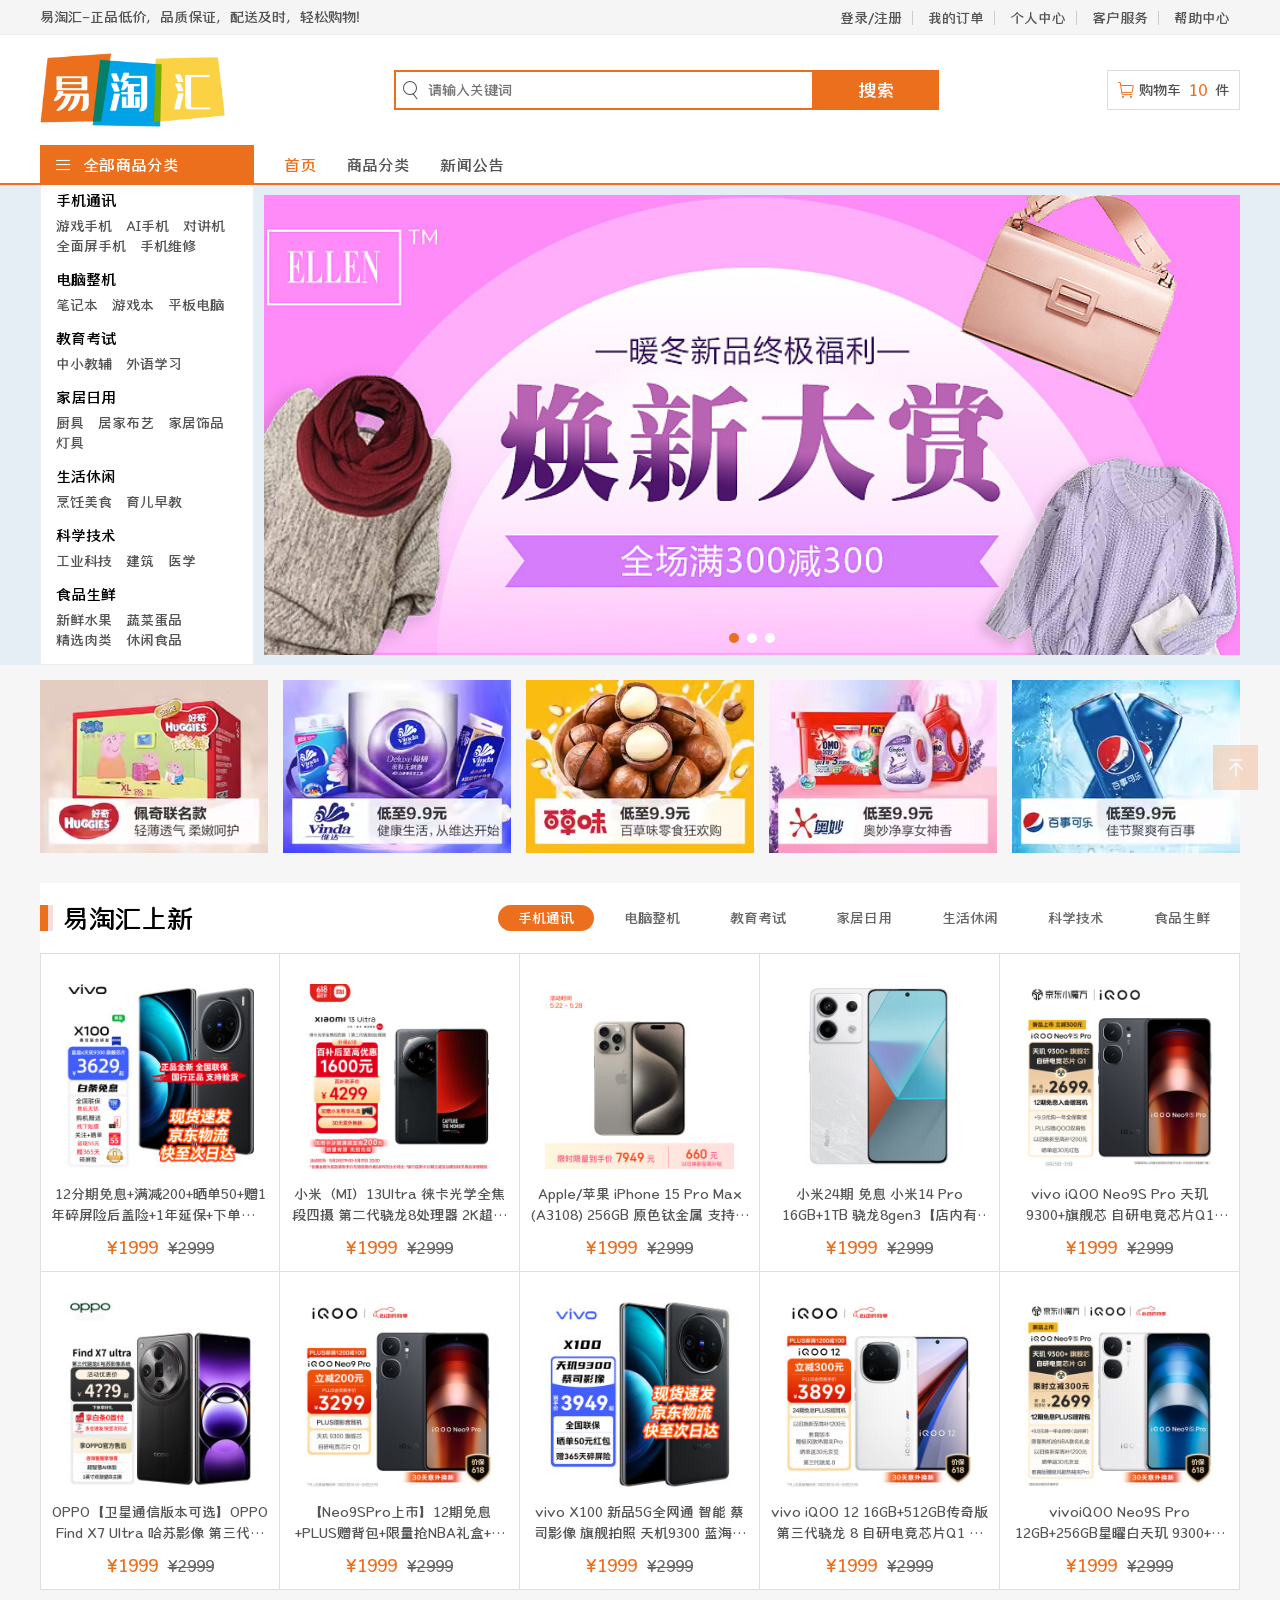
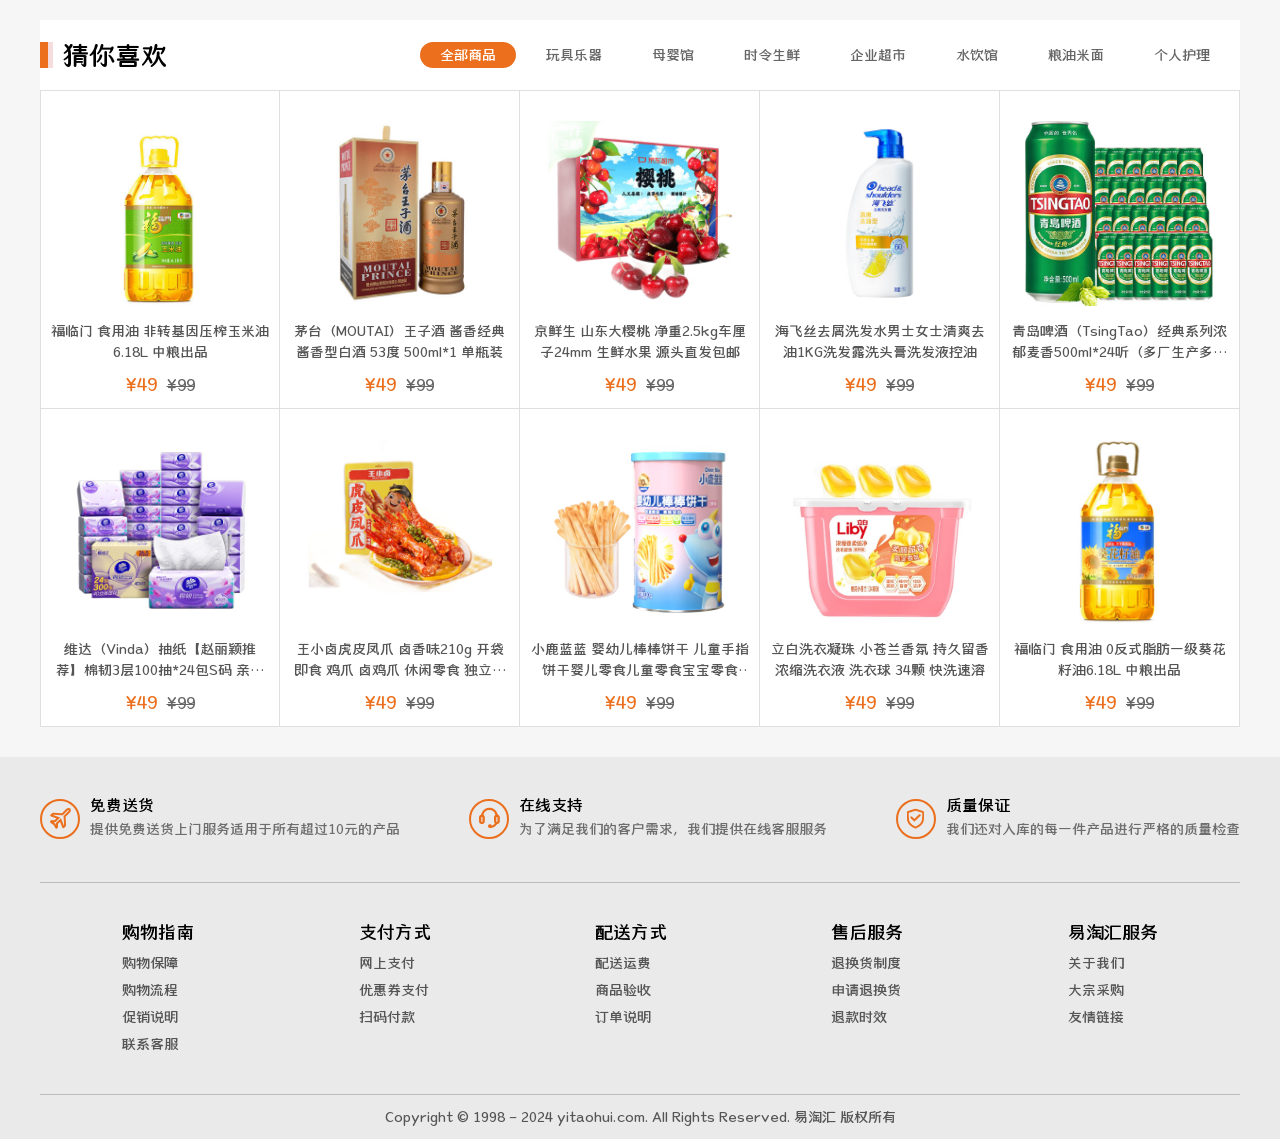
==== commit 17863136: "v1.1" ====
--- a/target/classes/static/index.html
+++ b/target/classes/static/index.html
@@ -438,6 +438,7 @@
     <script src="./js/jquery-3.5.1.min.js"></script>
     <script src="./js/swiper-bundle.min.js"></script>
     <script src="./js/main.js"></script>
+    <script src="./js/shopping.js"></script>
 </body>
 
 </html>
